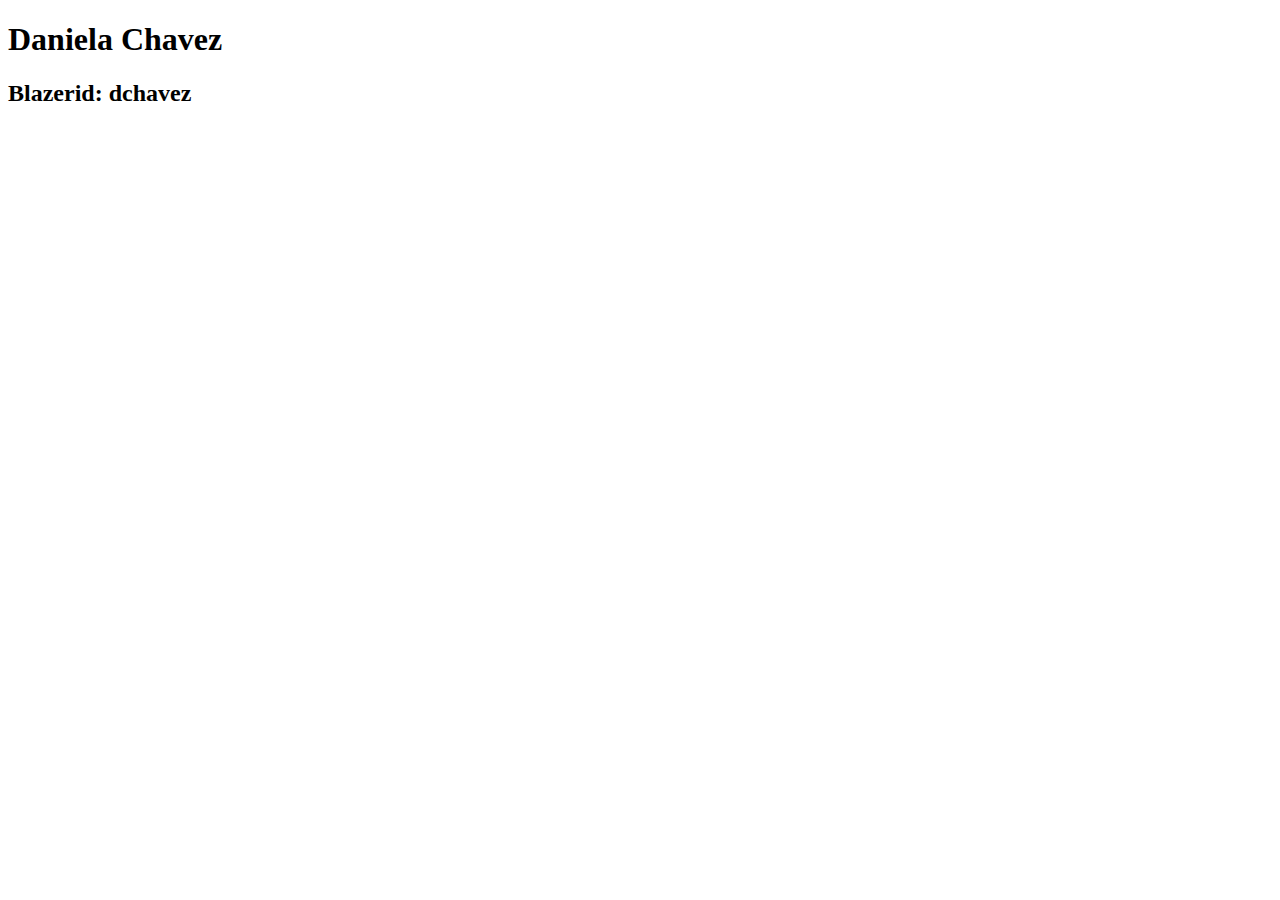
==== lab02/index.html @ 665c2c6f "Initial commit" ====
<!DOCTYPE html>
<html lang="en" dir="ltr">
  <head>
    <meta charset="utf-8">
    <title>Lab 02</title>
  </head>
  <body>
    <h1>Daniela Chavez</h1>
    <h2>Blazerid: dchavez</h2>
  </body>
</html>
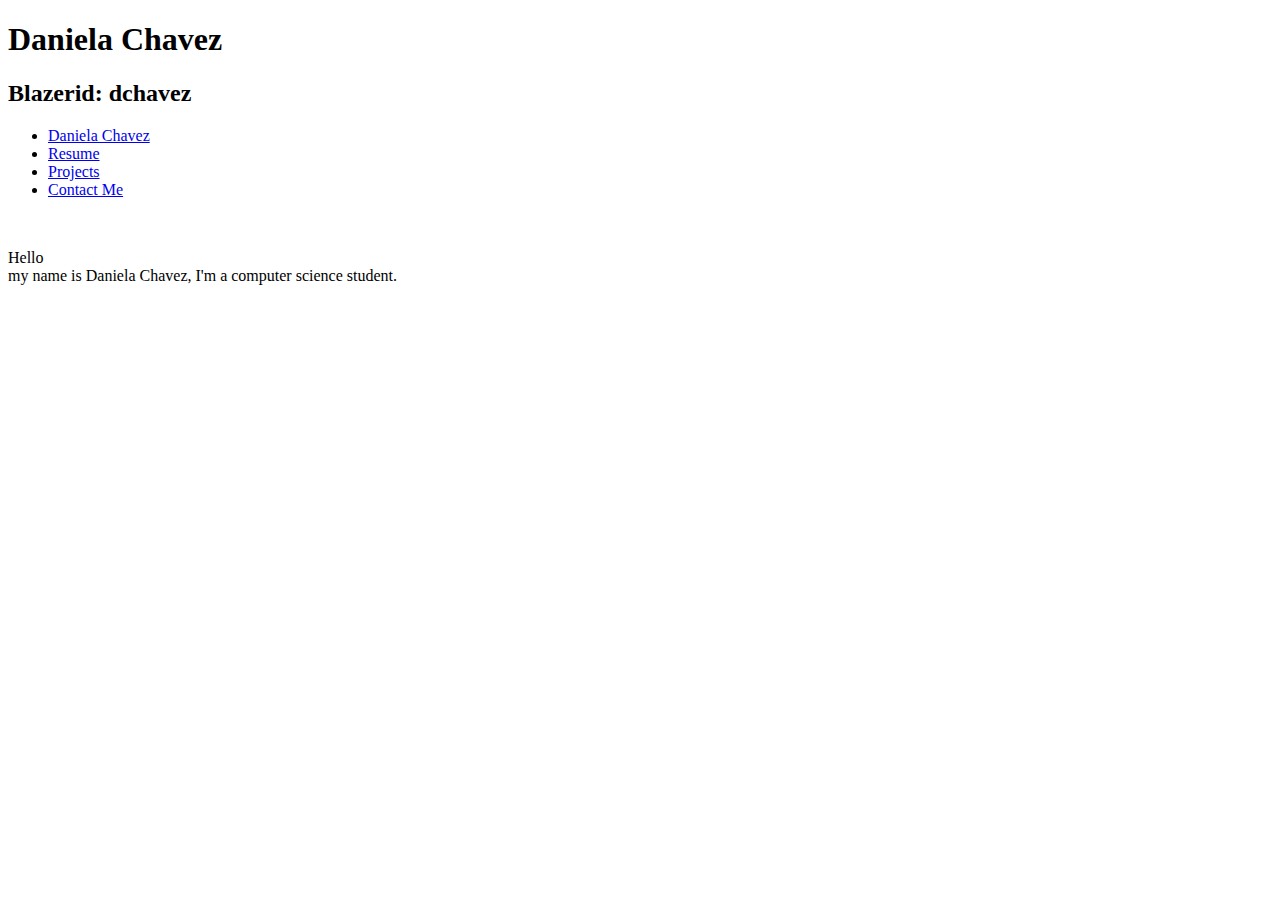
==== commit 39287d55: "Add HTML pages for website sections" ====
--- a/lab02/index.html
+++ b/lab02/index.html
@@ -7,5 +7,23 @@
   <body>
     <h1>Daniela Chavez</h1>
     <h2>Blazerid: dchavez</h2>
+
+    <nav>
+      <ul class="nav-links">
+        <li><a href="./index.html">Daniela Chavez</a></li>
+        <li><a href="./resume.html">Resume</a></li>
+        <li><a href="./projects.html">Projects</a></li>
+        <li><a href="./contact.html">Contact Me</a></li>
+      </ul>
+    </nav>
+
+    <main>
+      <div class="about">
+        <img>
+        <p><span>Hello</span> <br> my name is Daniela Chavez, I'm a computer science student.</p>
+      </div>
+    </main>
+
+
   </body>
 </html>
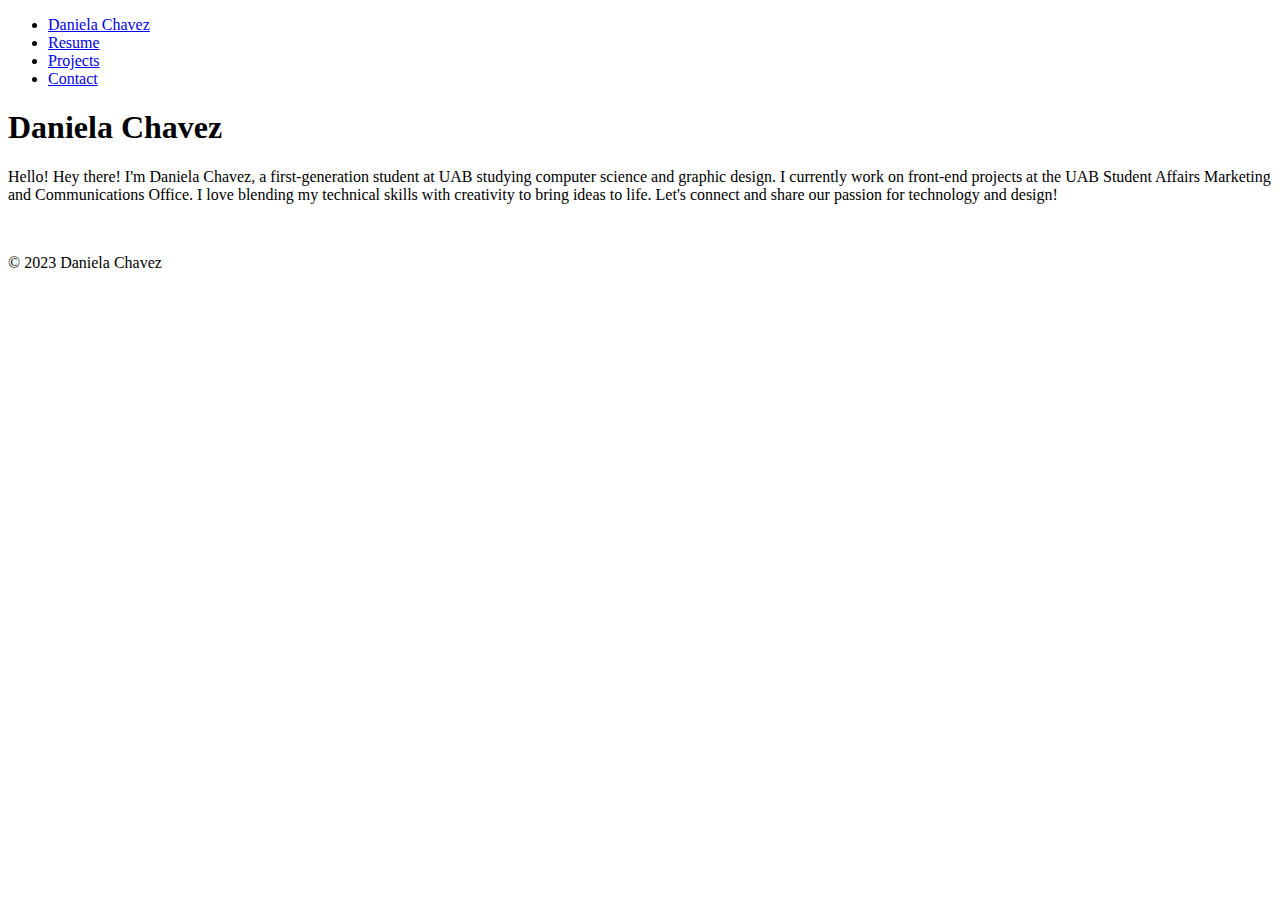
==== commit 7fd203e7: "Complete HTML for all pages and added style.css" ====
--- a/lab02/index.html
+++ b/lab02/index.html
@@ -3,27 +3,36 @@
   <head>
     <meta charset="utf-8">
     <title>Lab 02</title>
+    <link rel="stylesheet" type="text/css" href="./style.css">
   </head>
   <body>
+    <!--
     <h1>Daniela Chavez</h1>
     <h2>Blazerid: dchavez</h2>
-
+      -->
+    <header>
     <nav>
-      <ul class="nav-links">
+      <ul class="links">
         <li><a href="./index.html">Daniela Chavez</a></li>
         <li><a href="./resume.html">Resume</a></li>
         <li><a href="./projects.html">Projects</a></li>
-        <li><a href="./contact.html">Contact Me</a></li>
+        <li><a href="./contact.html">Contact</a></li>
       </ul>
     </nav>
+  </header>
 
     <main>
       <div class="about">
+        <h1>Daniela Chavez</h1>
+        <p><span>Hello! Hey there! I'm Daniela Chavez, 
+            a first-generation student at UAB studying computer science and graphic design. I currently work on front-end projects at the UAB Student Affairs Marketing and Communications Office. I love blending my technical skills with creativity to bring ideas to life.
+           Let's connect and share our passion for technology and design!</p>
         <img>
-        <p><span>Hello</span> <br> my name is Daniela Chavez, I'm a computer science student.</p>
       </div>
     </main>
 
-
+<footer>
+  <p>&copy; 2023 Daniela Chavez</p>
+</footer>
   </body>
 </html>
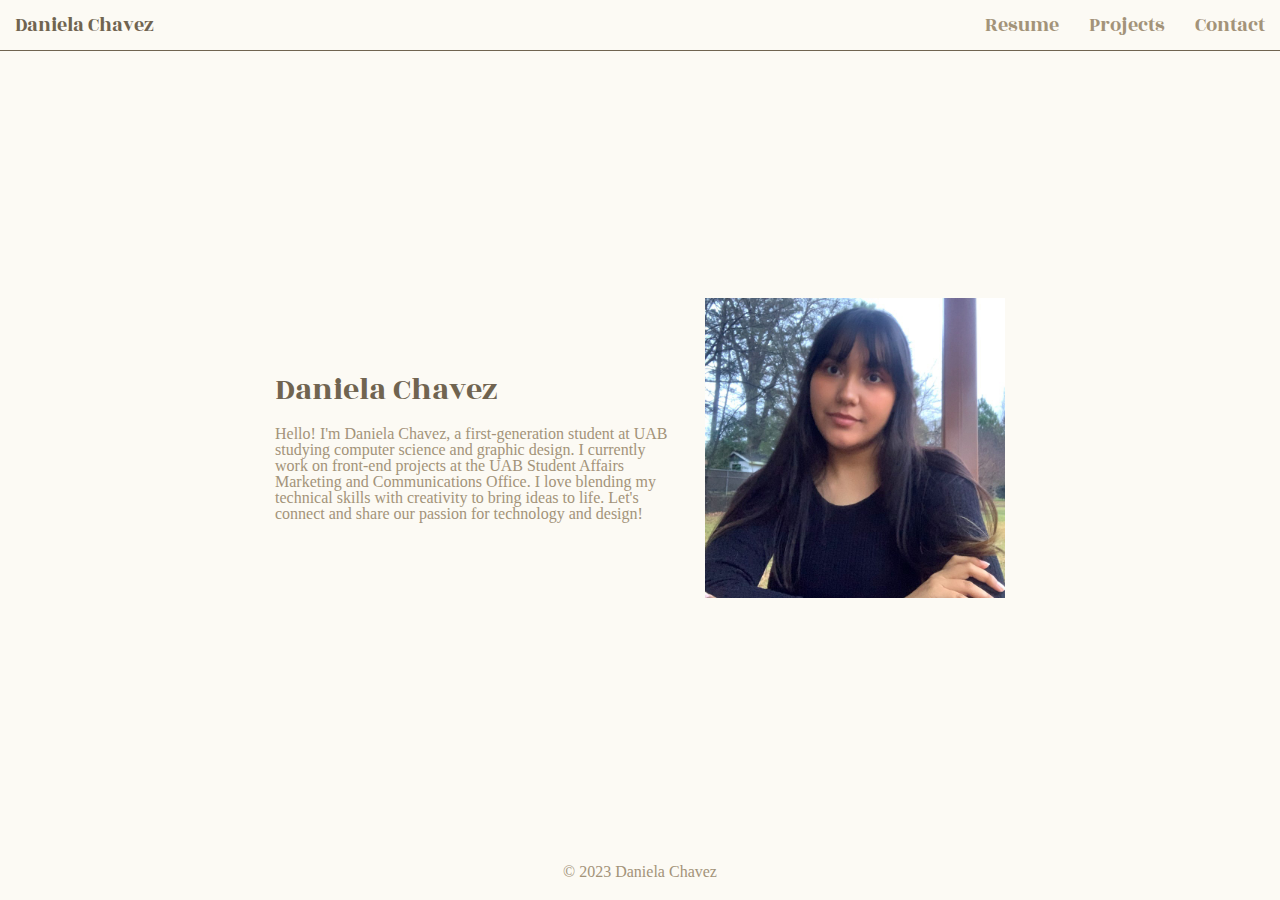
==== commit aff7f459: "Finalize styling and update information" ====
--- a/lab02/index.html
+++ b/lab02/index.html
@@ -4,6 +4,7 @@
     <meta charset="utf-8">
     <title>Lab 02</title>
     <link rel="stylesheet" type="text/css" href="./style.css">
+    <link rel="stylesheet" type="text/css" href="./reset.css">
   </head>
   <body>
     <!--
@@ -13,7 +14,7 @@
     <header>
     <nav>
       <ul class="links">
-        <li><a href="./index.html">Daniela Chavez</a></li>
+        <li id="logo"><a href="./index.html">Daniela Chavez</a></li>
         <li><a href="./resume.html">Resume</a></li>
         <li><a href="./projects.html">Projects</a></li>
         <li><a href="./contact.html">Contact</a></li>
@@ -21,13 +22,16 @@
     </nav>
   </header>
 
-    <main>
+    <main class="main-layout-1">
       <div class="about">
-        <h1>Daniela Chavez</h1>
-        <p><span>Hello! Hey there! I'm Daniela Chavez, 
+        <div class="info">
+          <h1 class="sec-heading">Daniela Chavez</h1>
+        <p>
+          Hello! I'm Daniela Chavez, 
             a first-generation student at UAB studying computer science and graphic design. I currently work on front-end projects at the UAB Student Affairs Marketing and Communications Office. I love blending my technical skills with creativity to bring ideas to life.
            Let's connect and share our passion for technology and design!</p>
-        <img>
+          </div>
+           <img src="./assets/imgs/daniela-pic.jpg" alt="picture of daniela" width="300">
       </div>
     </main>
 
--- a/lab02/style.css
+++ b/lab02/style.css
@@ -0,0 +1,184 @@
+@import url('https://fonts.googleapis.com/css2?family=Questrial&family=Rozha+One&display=swap');
+
+
+h1, h2, h3, h4{
+    font-family: 'Rozha One', serif;
+    font-weight: normal;
+}
+
+h1, h2, h3{
+    color: rgb(112, 100, 80);
+}
+
+p, a{
+    color: rgb(163, 147, 121);
+}
+
+body{
+    display: flex;
+    flex-direction: column;
+    justify-content: space-between;
+    height: 100vh;
+    background-color: rgb(252, 250, 244);
+    
+}
+
+main{
+    flex: 1;
+}
+
+
+nav .links{
+    display: flex;
+    align-content: center;
+    justify-content: end;
+    border-bottom: 1px solid rgb(112, 100, 80);
+}   
+
+.links li{
+    padding: 15px;
+    font-family: 'Rozha One', serif;
+}
+
+.links a{
+    text-decoration: none;
+    font-size: 20px;
+}
+
+#logo{
+    margin-right: auto;
+    
+}
+
+#logo a{
+    color: rgb(112, 100, 80);
+}
+
+footer p{
+    padding: 20px;
+    text-align: center;
+}
+
+.sec-heading{
+    text-align: center;
+    margin: 30px;
+}
+
+/*ABOUT ME*/
+.main-layout-1{
+    display: flex;
+    justify-content: center;
+    align-items: center;
+}
+
+.about{
+ 
+    display: flex;
+    justify-content: center;
+    flex-direction: column;
+    align-items: center;
+    gap: 30px;
+
+}
+
+
+
+.info{
+    max-width: 400px;
+    display: flex;
+    flex-direction: column;
+    text-align: center;
+    gap: 20px;
+}
+
+
+/*RESUME*/
+.resume object{
+    margin: 0 auto;
+    display: block;
+    width: 80%;
+    height: 500px;
+}
+
+
+/* PROJECTS*/
+
+.cs-projects h2, .art-projects h2{
+    text-align: center;
+    margin: 20px;
+}
+
+.cs-projects, .art-projects{
+    max-width: 900px;
+    margin: 50px auto;
+}
+
+
+
+.cards{
+    display: flex;   
+    flex-direction: column;
+}
+
+.cards div{
+    flex: 1;
+    display: flex;
+    flex-direction: column;
+    border: 1px solid rgb(88, 78, 62);
+    padding: 10px;
+}
+
+.cards h3{
+    margin: 5px;
+}
+
+/* CONTACT ME */
+.contact{
+    display: flex;
+    flex-direction: column;
+    justify-content: center;
+    align-items: center;
+    gap: 35px;
+    
+}
+
+.contact form{
+    border: 1px solid rgb(88, 78, 62);
+    padding: 15px;
+}
+
+.contact i{
+    color: rgb(88, 78, 62)
+}
+
+.cards div:nth-child(2){
+    border-top: none;
+    border-bottom: none;
+}
+
+
+@media only screen and (min-width: 680px) {
+    .about{
+        flex-direction: row;
+    }
+
+    .info{
+        align-items: left;
+        text-align: left;
+    }
+
+    .info h1{
+        margin: 0px;
+        text-align: left;
+    }
+
+    .cards{
+        flex-direction: row;
+    }
+
+    .cards div:nth-child(2){
+        border: 1px solid rgb(88, 78, 62);
+        border-right: none;
+        border-left: none;
+    }
+  }
